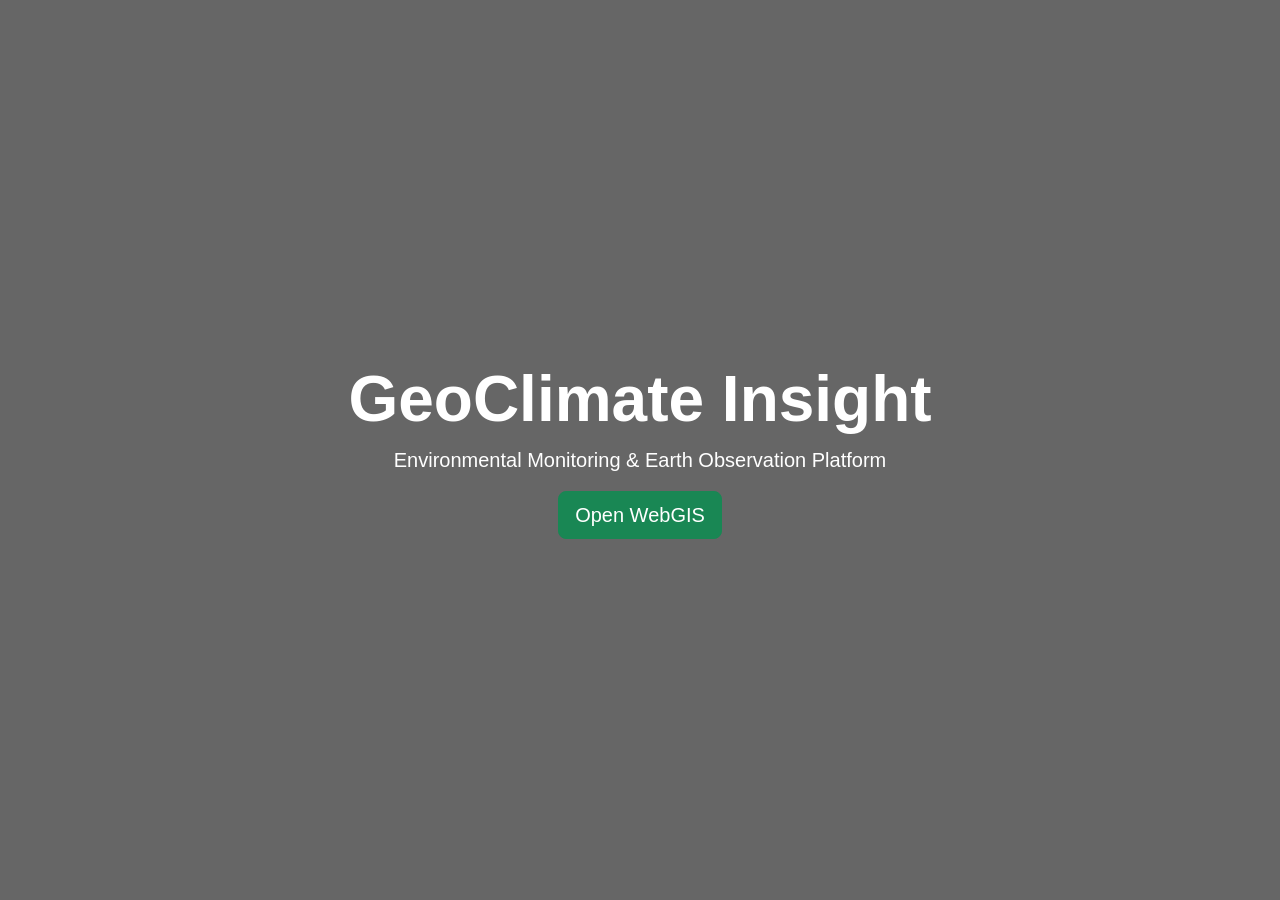
==== index.html @ 65f65eae "Update index.html" ====
<!DOCTYPE html>
<html lang="id">
<head>
<meta charset="UTF-8">
<meta name="viewport" content="width=device-width, initial-scale=1">

<title>GeoClimate Insight</title>

<link href="https://cdn.jsdelivr.net/npm/bootstrap@5.3.3/dist/css/bootstrap.min.css" rel="stylesheet">

<style>

body{
font-family:Segoe UI,sans-serif;
}

.hero{
height:100vh;

background:
linear-gradient(
rgba(0,0,0,.6),
rgba(0,0,0,.6)
),
url('https://images.unsplash.com/photo-1441974231531-c6227db76b6e');

background-size:cover;
background-position:center;

display:flex;
justify-content:center;
align-items:center;

color:white;
text-align:center;
}

.hero h1{
font-size:4rem;
font-weight:bold;
}

</style>
</head>

<body>

<section class="hero">

<div>

<h1>GeoClimate Insight</h1>

<p class="lead">
Environmental Monitoring &
Earth Observation Platform
</p>

<a href="webgis.html"
class="btn btn-success btn-lg">

Open WebGIS

</a>

</div>

</section>

</body>
</html>
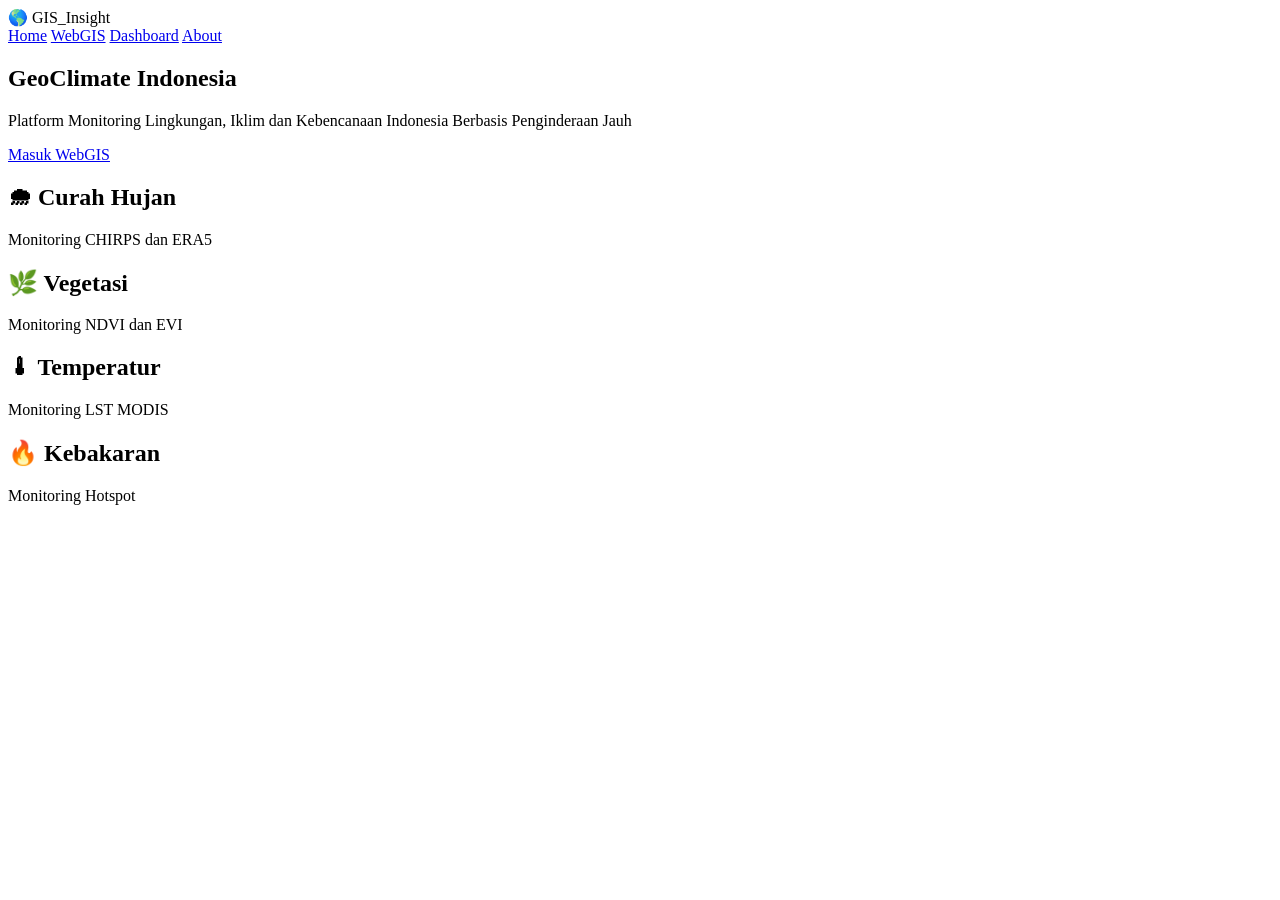
==== commit 020e05c2: "Update index.html" ====
--- a/index.html
+++ b/index.html
@@ -1,71 +1,102 @@
 <!DOCTYPE html>
 <html lang="id">
+
 <head>
+
 <meta charset="UTF-8">
-<meta name="viewport" content="width=device-width, initial-scale=1">
+<meta name="viewport" content="width=device-width, initial-scale=1.0">
 
-<title>GeoClimate Insight</title>
+<title>GeoClimate Indonesia</title>
 
-<link href="https://cdn.jsdelivr.net/npm/bootstrap@5.3.3/dist/css/bootstrap.min.css" rel="stylesheet">
+<link rel="stylesheet" href="css/style.css">
 
-<style>
-
-body{
-font-family:Segoe UI,sans-serif;
-}
-
-.hero{
-height:100vh;
-
-background:
-linear-gradient(
-rgba(0,0,0,.6),
-rgba(0,0,0,.6)
-),
-url('https://images.unsplash.com/photo-1441974231531-c6227db76b6e');
-
-background-size:cover;
-background-position:center;
-
-display:flex;
-justify-content:center;
-align-items:center;
-
-color:white;
-text-align:center;
-}
-
-.hero h1{
-font-size:4rem;
-font-weight:bold;
-}
-
-</style>
 </head>
 
 <body>
 
+<nav class="navbar">
+
+<div class="logo">
+🌎 GIS_Insight
+</div>
+
+<div class="menu">
+
+<a href="#">Home</a>
+<a href="webgis.html">WebGIS</a>
+<a href="#">Dashboard</a>
+<a href="#">About</a>
+
+</div>
+
+</nav>
+
 <section class="hero">
 
-<div>
+<div class="hero-content">
 
-<h1>GeoClimate Insight</h1>
+<h1>
+GeoClimate Indonesia
+</h1>
 
-<p class="lead">
-Environmental Monitoring &
-Earth Observation Platform
+<p>
+Platform Monitoring Lingkungan,
+Iklim dan Kebencanaan Indonesia
+Berbasis Penginderaan Jauh
 </p>
 
-<a href="webgis.html"
-class="btn btn-success btn-lg">
-
-Open WebGIS
-
+<a href="webgis.html" class="btn">
+Masuk WebGIS
 </a>
 
 </div>
 
 </section>
 
+<section class="features">
+
+<div class="card">
+
+<h2>🌧 Curah Hujan</h2>
+
+<p>
+Monitoring CHIRPS dan ERA5
+</p>
+
+</div>
+
+<div class="card">
+
+<h2>🌿 Vegetasi</h2>
+
+<p>
+Monitoring NDVI dan EVI
+</p>
+
+</div>
+
+<div class="card">
+
+<h2>🌡 Temperatur</h2>
+
+<p>
+Monitoring LST MODIS
+</p>
+
+</div>
+
+<div class="card">
+
+<h2>🔥 Kebakaran</h2>
+
+<p>
+Monitoring Hotspot
+</p>
+
+</div>
+
+</section>
+
 </body>
+
 </html>
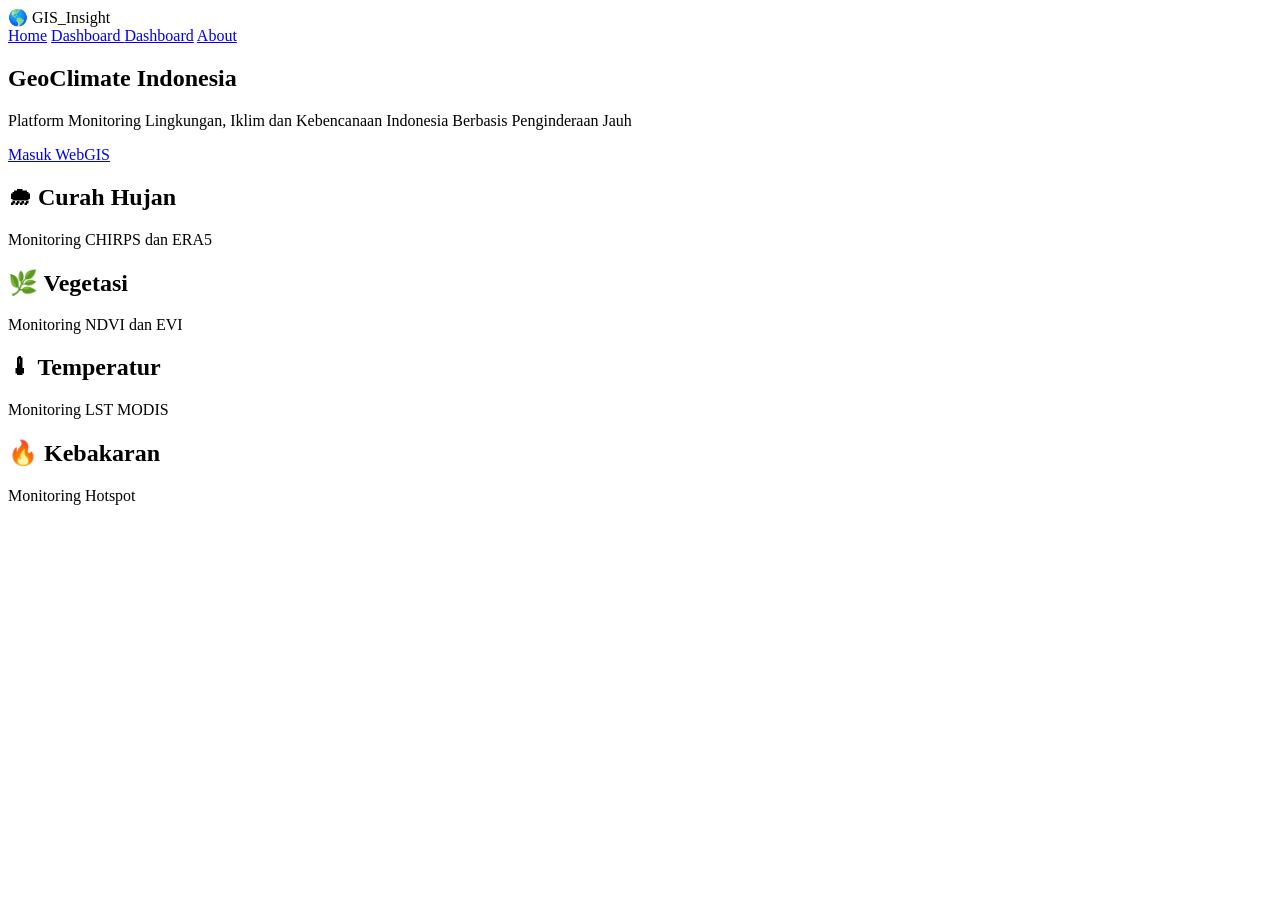
==== commit 9f133f28: "Update index.html" ====
--- a/index.html
+++ b/index.html
@@ -23,7 +23,9 @@
 <div class="menu">
 
 <a href="#">Home</a>
-<a href="webgis.html">WebGIS</a>
+<a href="dashboard.html">
+Dashboard
+</a>
 <a href="#">Dashboard</a>
 <a href="#">About</a>
 
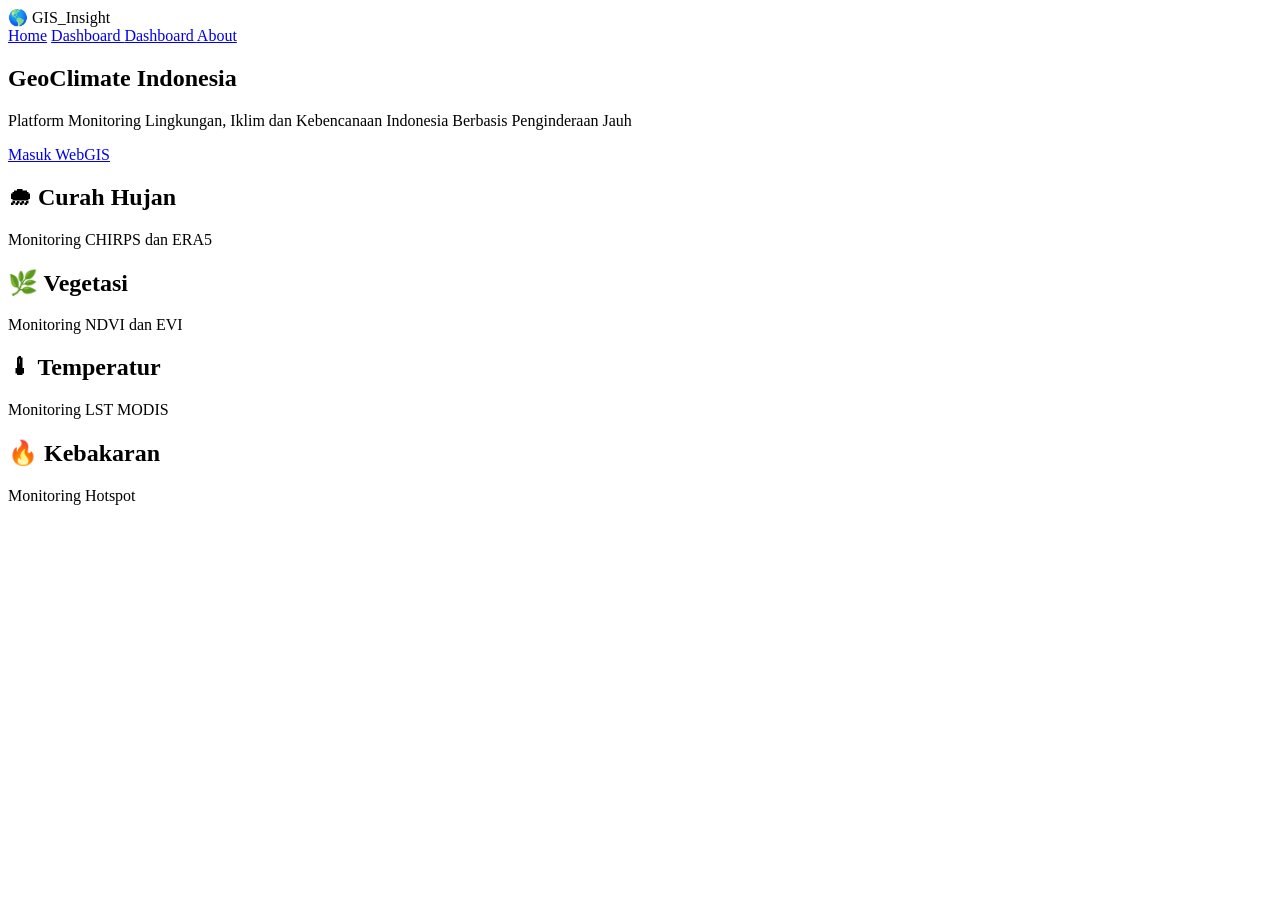
==== commit ea7746e5: "Update index.html" ====
--- a/index.html
+++ b/index.html
@@ -26,7 +26,12 @@
 <a href="dashboard.html">
 Dashboard
 </a>
-<a href="#">Dashboard</a>
+<a href="dashboard.html"
+class="btn">
+
+Dashboard
+
+</a>
 <a href="#">About</a>
 
 </div>
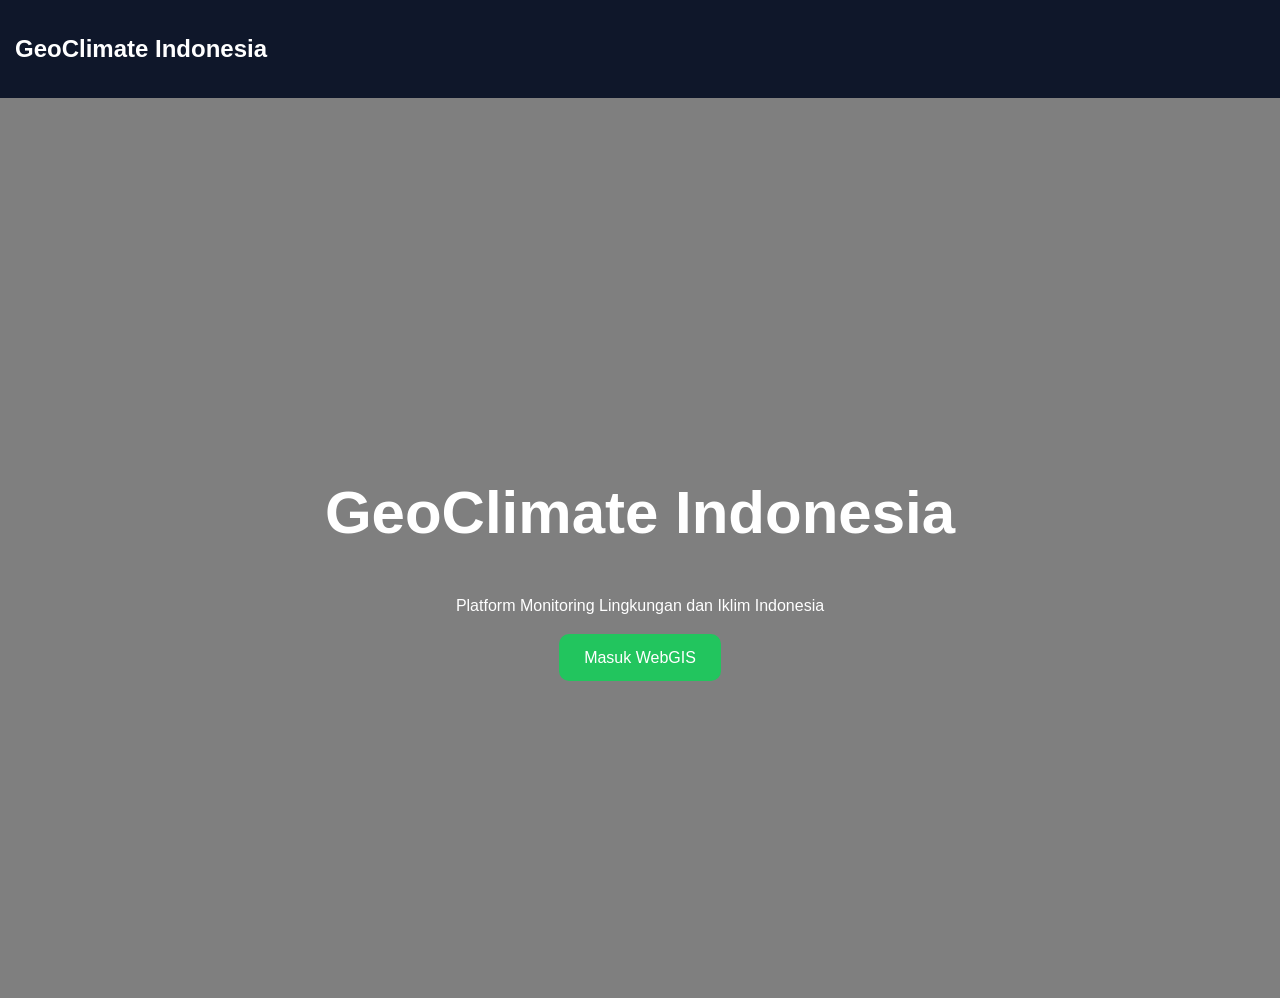
==== commit 7e0d2d2e: "Update index.html" ====
--- a/index.html
+++ b/index.html
@@ -1,104 +1,51 @@
 <!DOCTYPE html>
-<html lang="id">
+<html>
 
 <head>
 
-<meta charset="UTF-8">
-<meta name="viewport" content="width=device-width, initial-scale=1.0">
+<meta charset="utf-8">
 
 <title>GeoClimate Indonesia</title>
 
-<link rel="stylesheet" href="css/style.css">
+<link rel="stylesheet"
+href="css/style.css">
 
 </head>
 
 <body>
 
-<nav class="navbar">
+<div class="navbar">
 
-<div class="logo">
-🌎 GIS_Insight
-</div>
-
-<div class="menu">
-
-<a href="#">Home</a>
-<a href="dashboard.html">
-Dashboard
-</a>
-<a href="dashboard.html"
-class="btn">
-
-Dashboard
-
-</a>
-<a href="#">About</a>
+<h2>
+GeoClimate Indonesia
+</h2>
 
 </div>
 
-</nav>
-
 <section class="hero">
 
-<div class="hero-content">
+<div>
 
 <h1>
+
 GeoClimate Indonesia
+
 </h1>
 
 <p>
-Platform Monitoring Lingkungan,
-Iklim dan Kebencanaan Indonesia
-Berbasis Penginderaan Jauh
+
+Platform Monitoring Lingkungan dan Iklim Indonesia
+
 </p>
 
-<a href="webgis.html" class="btn">
+<br>
+
+<a href="webgis.html"
+class="btn">
+
 Masuk WebGIS
+
 </a>
-
-</div>
-
-</section>
-
-<section class="features">
-
-<div class="card">
-
-<h2>🌧 Curah Hujan</h2>
-
-<p>
-Monitoring CHIRPS dan ERA5
-</p>
-
-</div>
-
-<div class="card">
-
-<h2>🌿 Vegetasi</h2>
-
-<p>
-Monitoring NDVI dan EVI
-</p>
-
-</div>
-
-<div class="card">
-
-<h2>🌡 Temperatur</h2>
-
-<p>
-Monitoring LST MODIS
-</p>
-
-</div>
-
-<div class="card">
-
-<h2>🔥 Kebakaran</h2>
-
-<p>
-Monitoring Hotspot
-</p>
 
 </div>
 
--- a/css/style.css
+++ b/css/style.css
@@ -0,0 +1,49 @@
+body{
+margin:0;
+font-family:Segoe UI,sans-serif;
+}
+
+.navbar{
+background:#0f172a;
+padding:15px;
+color:white;
+}
+
+.hero{
+
+height:100vh;
+
+background:
+linear-gradient(
+rgba(0,0,0,.5),
+rgba(0,0,0,.5)
+),
+url('https://images.unsplash.com/photo-1446776811953-b23d57bd21aa');
+
+background-size:cover;
+background-position:center;
+
+display:flex;
+justify-content:center;
+align-items:center;
+
+color:white;
+text-align:center;
+}
+
+.hero h1{
+font-size:60px;
+}
+
+.btn{
+
+background:#22c55e;
+
+padding:15px 25px;
+
+color:white;
+
+text-decoration:none;
+
+border-radius:10px;
+}
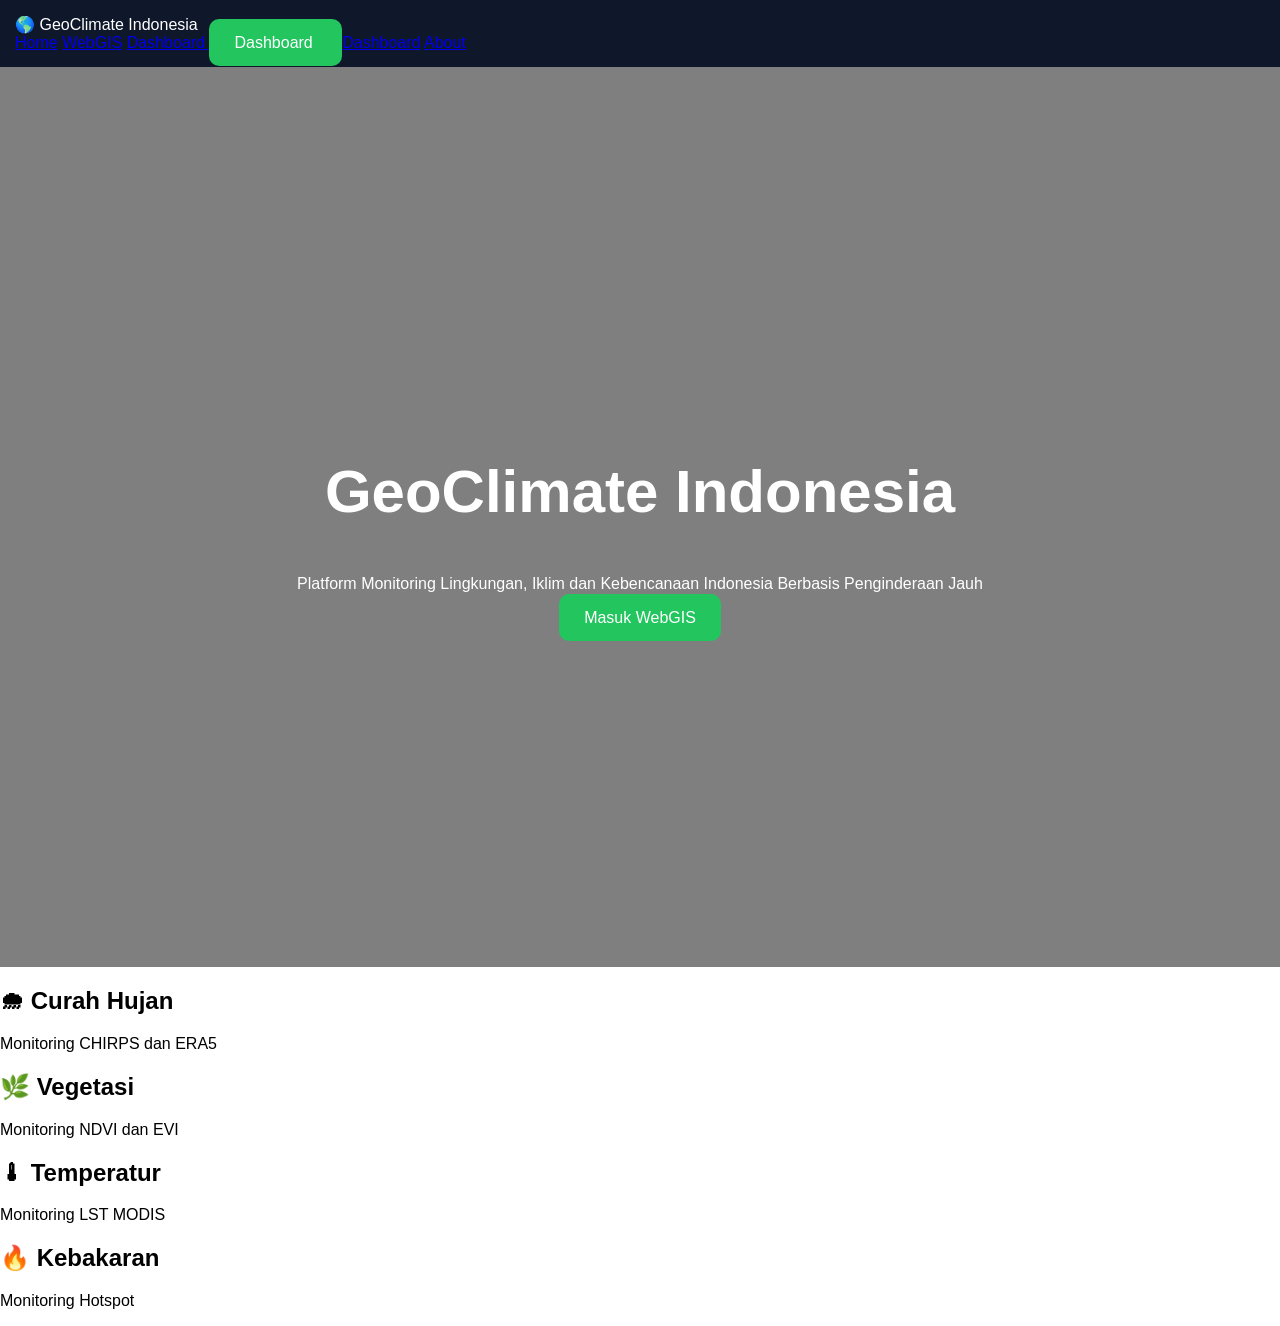
==== commit 86576177: "Update index.html" ====
--- a/index.html
+++ b/index.html
@@ -1,51 +1,107 @@
 <!DOCTYPE html>
-<html>
+<html lang="id">
 
 <head>
 
-<meta charset="utf-8">
+<meta charset="UTF-8">
+<meta name="viewport" content="width=device-width, initial-scale=1.0">
 
 <title>GeoClimate Indonesia</title>
 
-<link rel="stylesheet"
-href="css/style.css">
+<link rel="stylesheet" href="css/style.css">
 
 </head>
 
 <body>
 
-<div class="navbar">
+<nav class="navbar">
 
-<h2>
-GeoClimate Indonesia
-</h2>
+<div class="logo">
+🌎 GeoClimate Indonesia
+</div>
+
+<div class="menu">
+
+<a href="#">Home</a>
+<a href="webgis.html">WebGIS</a>
+<a href="dashboard.html">
+Dashboard
+</a>
+
+<a href="dashboard.html"
+class="btn">
+
+Dashboard
+
+</a>
+<a href="#">Dashboard</a>
+<a href="#">About</a>
 
 </div>
 
+</nav>
+
 <section class="hero">
 
-<div>
+<div class="hero-content">
 
 <h1>
-
 GeoClimate Indonesia
-
 </h1>
 
 <p>
-
-Platform Monitoring Lingkungan dan Iklim Indonesia
-
+Platform Monitoring Lingkungan,
+Iklim dan Kebencanaan Indonesia
+Berbasis Penginderaan Jauh
 </p>
 
-<br>
+<a href="webgis.html" class="btn">
+Masuk WebGIS
+</a>
 
-<a href="webgis.html"
-class="btn">
+</div>
 
-Masuk WebGIS
+</section>
 
-</a>
+<section class="features">
+
+<div class="card">
+
+<h2>🌧 Curah Hujan</h2>
+
+<p>
+Monitoring CHIRPS dan ERA5
+</p>
+
+</div>
+
+<div class="card">
+
+<h2>🌿 Vegetasi</h2>
+
+<p>
+Monitoring NDVI dan EVI
+</p>
+
+</div>
+
+<div class="card">
+
+<h2>🌡 Temperatur</h2>
+
+<p>
+Monitoring LST MODIS
+</p>
+
+</div>
+
+<div class="card">
+
+<h2>🔥 Kebakaran</h2>
+
+<p>
+Monitoring Hotspot
+</p>
 
 </div>
 
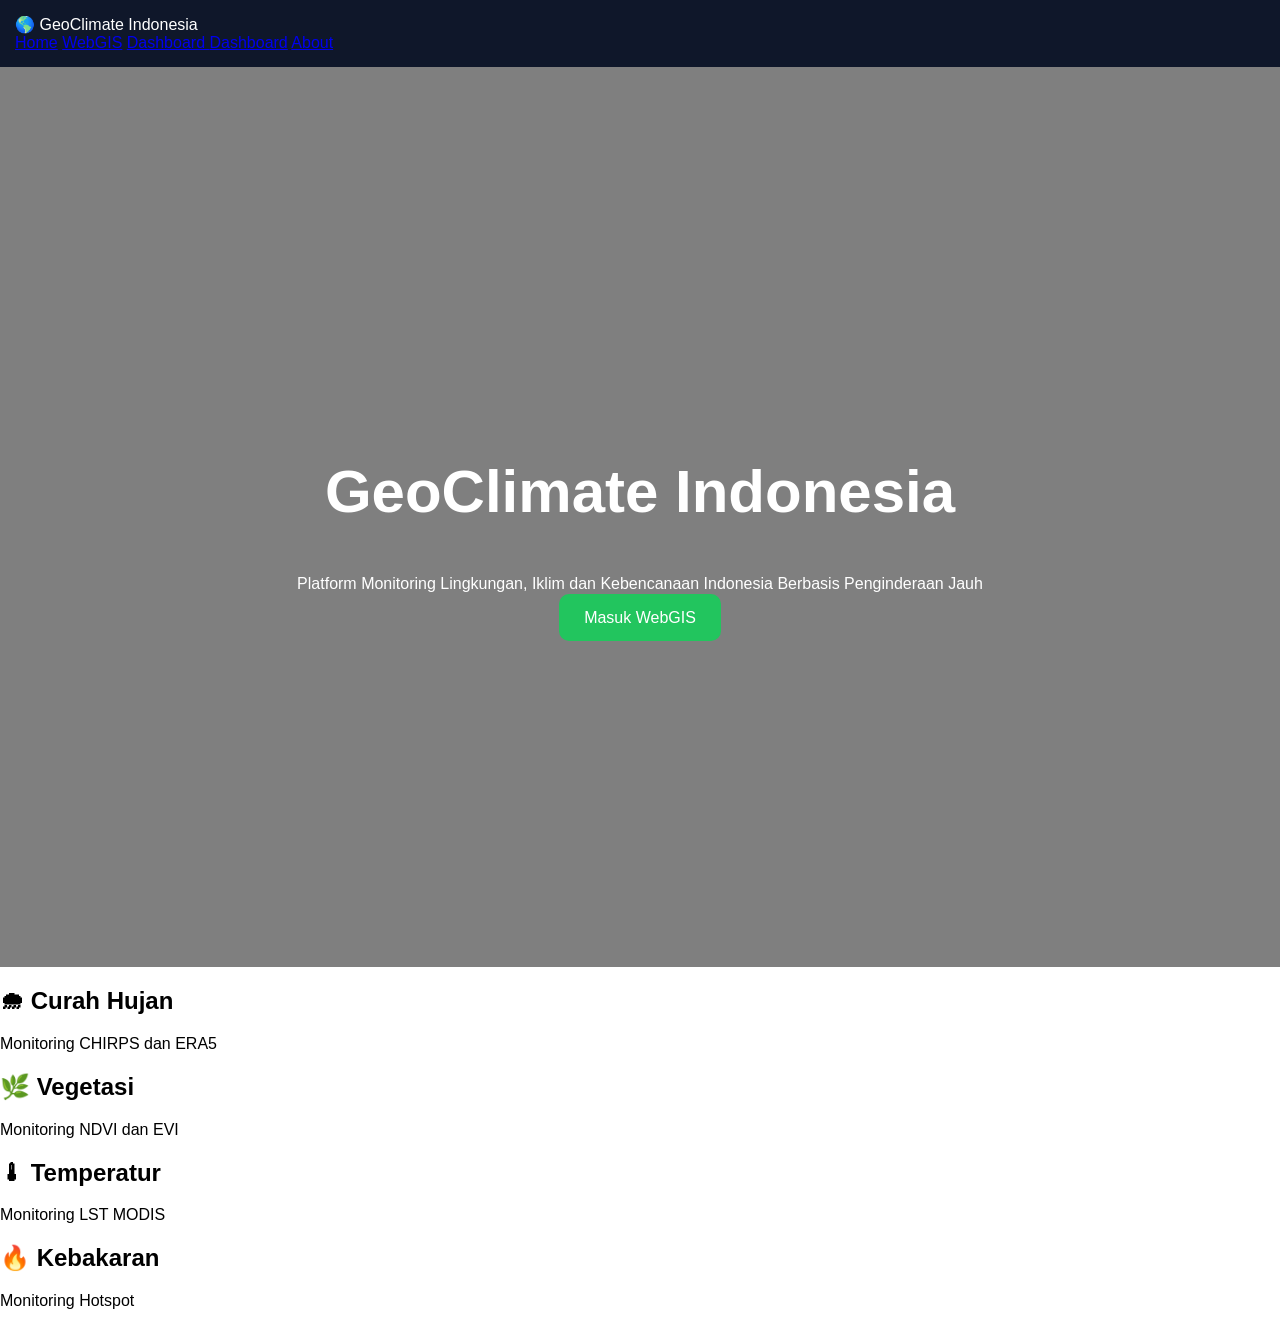
==== commit cb7a377b: "Update index.html" ====
--- a/index.html
+++ b/index.html
@@ -28,12 +28,7 @@
 Dashboard
 </a>
 
-<a href="dashboard.html"
-class="btn">
 
-Dashboard
-
-</a>
 <a href="#">Dashboard</a>
 <a href="#">About</a>
 
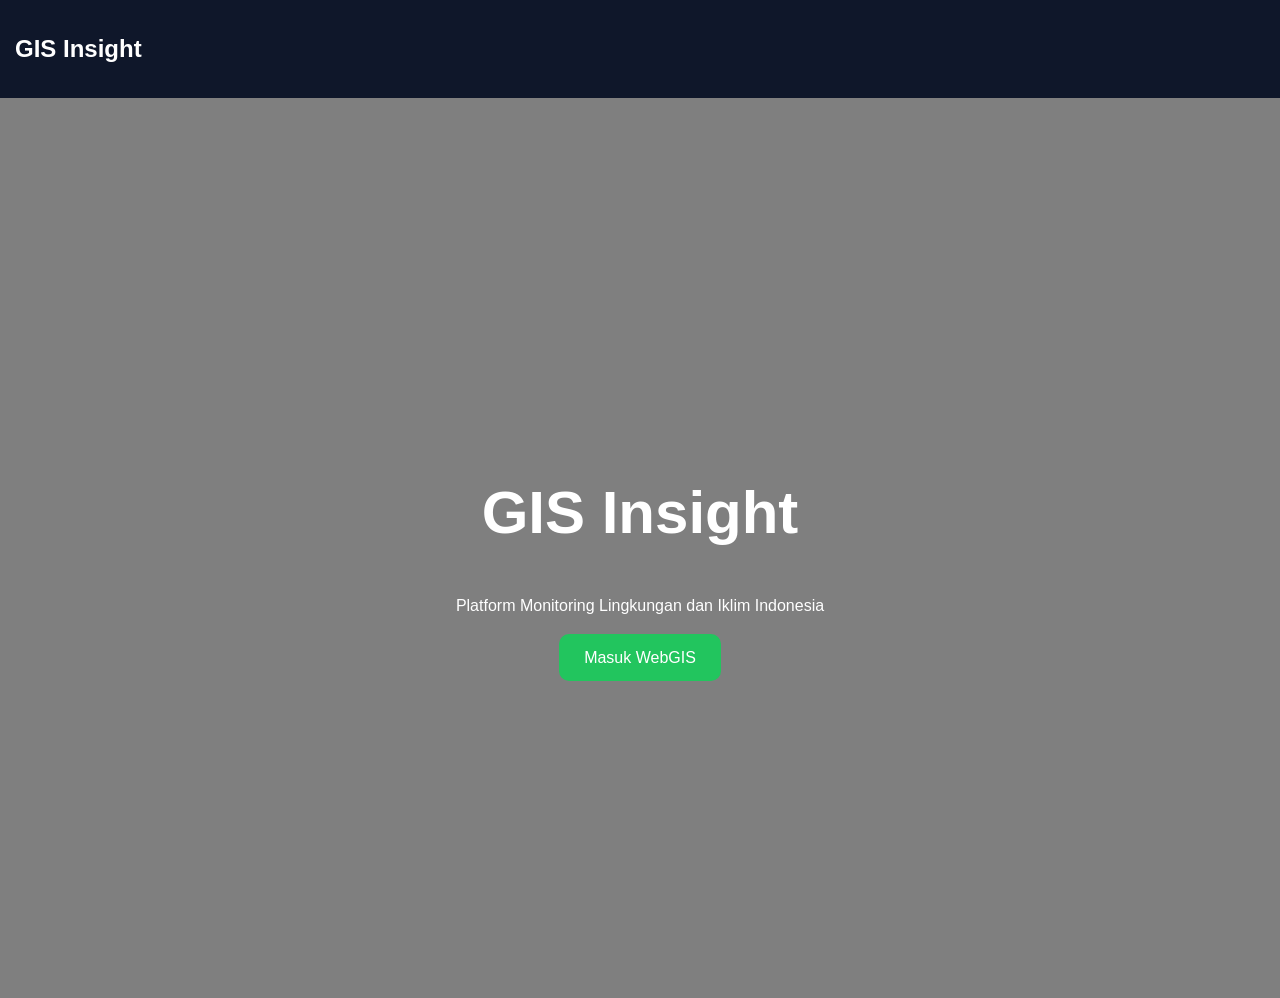
==== commit 25d0fb22: "Update index.html" ====
--- a/index.html
+++ b/index.html
@@ -1,102 +1,51 @@
 <!DOCTYPE html>
-<html lang="id">
+<html>
 
 <head>
 
-<meta charset="UTF-8">
-<meta name="viewport" content="width=device-width, initial-scale=1.0">
+<meta charset="utf-8">
 
 <title>GeoClimate Indonesia</title>
 
-<link rel="stylesheet" href="css/style.css">
+<link rel="stylesheet"
+href="css/style.css">
 
 </head>
 
 <body>
 
-<nav class="navbar">
+<div class="navbar">
 
-<div class="logo">
-🌎 GeoClimate Indonesia
-</div>
-
-<div class="menu">
-
-<a href="#">Home</a>
-<a href="webgis.html">WebGIS</a>
-<a href="dashboard.html">
-Dashboard
-</a>
-
-
-<a href="#">Dashboard</a>
-<a href="#">About</a>
+<h2>
+GIS Insight
+</h2>
 
 </div>
 
-</nav>
-
 <section class="hero">
 
-<div class="hero-content">
+<div>
 
 <h1>
-GeoClimate Indonesia
+
+GIS Insight
+
 </h1>
 
 <p>
-Platform Monitoring Lingkungan,
-Iklim dan Kebencanaan Indonesia
-Berbasis Penginderaan Jauh
+
+Platform Monitoring Lingkungan dan Iklim Indonesia
+
 </p>
 
-<a href="webgis.html" class="btn">
+<br>
+
+<a href="webgis.html"
+class="btn">
+
 Masuk WebGIS
+
 </a>
-
-</div>
-
-</section>
-
-<section class="features">
-
-<div class="card">
-
-<h2>🌧 Curah Hujan</h2>
-
-<p>
-Monitoring CHIRPS dan ERA5
-</p>
-
-</div>
-
-<div class="card">
-
-<h2>🌿 Vegetasi</h2>
-
-<p>
-Monitoring NDVI dan EVI
-</p>
-
-</div>
-
-<div class="card">
-
-<h2>🌡 Temperatur</h2>
-
-<p>
-Monitoring LST MODIS
-</p>
-
-</div>
-
-<div class="card">
-
-<h2>🔥 Kebakaran</h2>
-
-<p>
-Monitoring Hotspot
-</p>
 
 </div>
 
